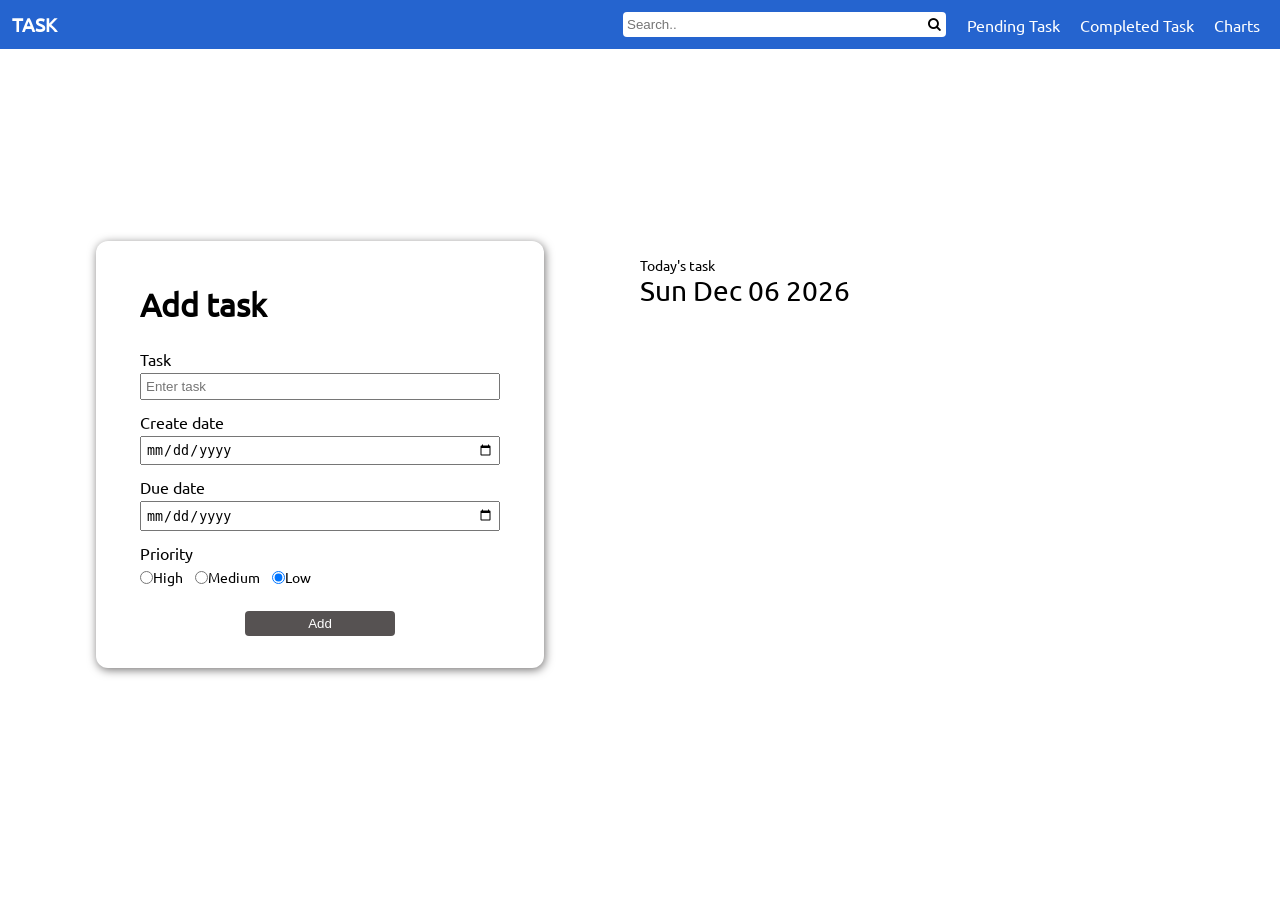
==== index.html @ 51c504b7 "Pushed code with fix ( fix remaining )" ====
<!DOCTYPE html>
<html lang="en">

<head>
    <meta charset="UTF-8">
    <meta name="viewport" content="width=device-width, initial-scale=1.0">
    <title>TO-DO's</title>
    <link rel="stylesheet" href="https://cdnjs.cloudflare.com/ajax/libs/font-awesome/4.7.0/css/font-awesome.min.css">
    <link rel="stylesheet" href="./style/style.css">
    <script defer src="./script/script.js"></script>
    <script src="https://code.jquery.com/jquery-1.10.2.js"></script>
</head>

<body>

    <div id="nav-placeholder" class="nav-bar">

    </div>

    <div class="grid-container" id="grid-container-id">
        <div class="side-pannel">
            <form onsubmit="handleUploadData()" class="submit-form">
                <div class="form-header-block">
                    <h1 class="form-header">
                        Add task
                    </h1>
                </div>

                <div class="form-element-block">
                    <div class="form-input-element-block">
                        <div class="form-titile-block">
                            <label for="">Task</label>
                            <p class="error-message" id="name-error-id"></p>
                        </div>
                        <input type="text" class="form-input" placeholder="Enter task" onkeyup="handleNameKeyUp()"
                            name="company-name" id="task-name-id" maxlength="50" autocomplete="off" required>
                    </div>
                    <div class="form-input-element-block">
                        <div class="form-titile-block">
                            <label for="">Create date</label>
                            <p class="error-message" id="create-date-error-id"></p>
                        </div>
                        <input type="date" id="create-date-input" onchange="handleChangeDate()" class='form-input'
                            required />
                    </div>
                    <div class="form-input-element-block">
                        <div class="form-titile-block">
                            <label for="">Due date</label>
                            <p class="error-message" id="due-date-error-id"></p>
                        </div>
                        <input type="date" id="due-date-input" onchange="handleChangeDate()" class='form-input'
                            required />
                    </div>

                    <div class="form-input-element-block">
                        <div class="form-titile-block">
                            <label for="">Priority</label>
                            <p class="error-message" id="priority-error-id"></p>
                        </div>
                        <div class="priority-radio-block">
                            <div class="priority-input-block">
                                <input type="radio" id="high-id" name="priority" value="high">
                                <label for="html">High</label>
                            </div>
                            <div class="priority-input-block">
                                <input type="radio" id="medium-id" name="priority" value="medium">
                                <label for="html">Medium</label>
                            </div>
                            <div class="priority-input-block">
                                <input type="radio" id="low-id" name="priority" value="low" checked>
                                <label for="html">Low</label>
                            </div>
                        </div>
                    </div>
                </div>

                <div class="pop-up-button-block">
                    <button class="button" type="submit">Add</button>
                </div>
            </form>
        </div>
        <div class="main-screen">
            
            <div class="main-wrapper">
                <span class="today-span">Today's task</span>
                <div class="date-header">
                    <p class="today-date" id="today-date-id">100</p>
                </div>
                
                <div class="accordium-block" id="accordion">
                    <!-- Accordion items will be dynamically added here -->
                </div>
            </div>
            

            <!-- <div class="select-tag">
                <p>Pending</p>
                <p>Complete</p>
            </div> -->

            <!-- <div class="accordium-block">
                <button class="accordion">
                    <div class="accor-info-block">
                        <h4>Task Name</h4>
                        <h4>Priority</h4>
                    </div>
                </button>
                <div class="panel">
                    <div class="task-main-block">
                        <div class="task-info-block">
                            <div class="task-info-left">
                                <h5>Created date</h5>
                            </div>
                            <div class="task-info-right">
                                <h5>Answer</h5>
                            </div>
                        </div>
                    </div>
                    <div class="task-main-block">
                        <div class="task-info-block">
                            <div class="task-info-left">
                                <h5>Updated date</h5>
                            </div>
                            <div class="task-info-right">
                                <h5>Answer</h5>
                            </div>
                        </div>
                    </div>
                    <div class="task-main-block">
                        <div class="task-info-block">
                            <div class="task-info-left">
                                <h5>Priority date</h5>
                            </div>
                            <div class="task-info-right">
                                <h5>Answer</h5>
                            </div>
                        </div>
                    </div>
                </div>

            </div> -->
        </div>
    </div>

    <div id="popup-update" class="popup">
        <div class="popup-content">
            <div class="seccess-img-block">
                <img src="./assets/images/checked.png" class="success-img" alt="">
            </div>
            <p>Data Updated Successfully!</p>
        </div>
    </div>

    <div id="popup-create" class="popup">
        <div class="popup-content">
            <div class="seccess-img-block">
                <img src="./assets/images/checked.png" class="success-img" alt="">
            </div>
            <p>Data Updated Successfully!</p>
        </div>
    </div>

    <div id="popup-exist" class="popup">
        <div class="popup-content">
            <div class="seccess-img-block">
                <img src="./assets/images/remove.png" class="success-img" alt="">
            </div>
            <p id="">Task Name Already Exist!</p>
        </div>
    </div>

    <div class="overlay" id="overlay"></div>
    <div class="form-block" id="pop-up-update-id">
        <form onsubmit="handleUpdateDetails()" class="submit-update-form">
            <div class="form-header-block">
                <h1 class="form-header">
                    Update task
                </h1>
            </div>
            <div class="form-element-block">
                <div class="form-input-element-block">
                    <div class="form-titile-block">
                        <label for="">Task</label>
                        <p class="error-message" id="name-error-id"></p>
                    </div>
                    <input type="text" class="form-input" placeholder="Company name" autocomplete="off" name="company-name" id="task-name-update-id" maxlength="50" required>
                </div>
                <div class="form-input-element-block">
                    <div class="form-titile-block">
                        <label for="">Create date</label>
                        <p class="error-message" id="create-date-error-id"></p>
                    </div>
                    <input type="date" id="create-date-update-input" class='form-input' disabled/>
                </div>
                
                <div class="form-input-element-block">
                    <div class="form-titile-block">
                        <label for="">Due date</label>
                        <p class="error-message" id="due-date-update-error-id"></p>
                    </div>
                    <input type="date" id="due-date-update-input" class='form-input' required/>
                </div>
                <div class="form-input-element-block">
                    <div class="form-titile-block">
                        <label for="">Complete date</label>
                        <p class="error-message" id="complete-update-past-error-id"></p>
                        <p class="error-message" id="complete-update-future-error-id"></p>
                    </div>
                    <input type="date" id="complete-date-update-input" class='form-input' />
                </div>
                <div class="form-input-element-block">
                    <div class="form-titile-block">
                        <label for="">Priority</label>
                        <p class="error-message" id="name-error-id"></p>
                    </div>
                    <div class="priority-radio-block">
                        <div class="priority-input-block">
                            <input type="radio" id="high-id" name="priority-update" value="high">
                            <label for="html">High</label>
                        </div>
                        <div class="priority-input-block">
                            <input type="radio" id="medium-id" name="priority-update" value="medium">
                            <label for="html">Medium</label>
                        </div>
                        <div class="priority-input-block">
                            <input type="radio" id="low-id" name="priority-update" value="low">
                            <label for="html">Low</label>
                        </div>
                    </div>
                </div>
            </div>
            
            <div class="pop-up-update-button-block">
                <button class="button" id="update-button-id" type="submit">Upload</button>
                <button class="button" onclick=" event.preventDefault(); handleClosePopup()">Close</button>
            </div>
        </form>
    </div>



    <script>
        $(function () {
            $("#nav-placeholder").load("nav.html");
        });
    </script>
</body>

</html>
---- style/style.css ----
:root {
    --blue-background: rgb(53 174 195);
    --black-button: rgb(86, 82, 82);
    --white-header: white;
    --header-width: 150px;
    --burn-orange: #D34A44;
    --blue-primary: #2564CF;
}

* {
    margin: 0px;
    padding: 0px;
    box-sizing: border-box;
}

input:focus {
    outline: none;
}

@font-face {
    font-family: "ubuntu-regular";
    src: URL("../assets/fonts/Ubuntu-Regular.ttf") format("truetype");
}

body {
    font-family: "ubuntu-regular";
}

/* --------- Nav Bar ----------- */

.nav-bar.blur{
    filter: blur(2px);
    pointer-events: none;
}

.bar {
    padding: 12px 4px;
    background-color: var(--blue-primary);
    display: flex;
    justify-content: space-between;
    align-items: center;
}

.logo h3 {
    color: white;
    padding: 0px 8px;
    cursor: pointer;
}

.tabs li {
    list-style-type: none;
    display: inline-flex;
    margin: 0px 8px;
    color: white;
    cursor: pointer;
    transition: 0.2s;
}

.tabs li:hover {
    text-decoration: underline;
    scale: 1.01;
}

.tabs {
    margin: 0px 8px;
}

.tabs-list.highlight {
    color: black;
}

.search-block {
    position: relative;
}

.search-block input {
    width: 300px;
    padding: 5.2px 4px;
    border: none;
    border-top-left-radius: 4px;
    border-bottom-left-radius: 4px;
}

.search-block button {
    /* position: absolute; */
    padding: 5.2px 6px;
    border: none;
    background-color: white;
    cursor: pointer;
    transform: translateX(-5px);
    border-top-right-radius: 4px;
    border-bottom-right-radius: 4px;
}

.club {
    display: flex;
    align-items: center;
}

/* --------- Nav Bar End ----------- */

/* form block start  */

.grid-container {
    height: 90vh;
    /* min-height: 600px; */
    display: grid;
    grid-template-columns: repeat(2, 1fr);
}

.grid-container.blur{
    filter: blur(2px);
    pointer-events: none;
}

.side-pannel {
    grid-column: 1 / 2;
    height: 100%;
    display: flex;
    justify-content: center;
    align-items: center;

    /* background-color: #D34A44; */
}


.submit-form {
    margin: 32px;
    padding: 32px;
    box-shadow: 1px 2px 10px rgb(117, 115, 115);
    width: 70%;
    border-radius: 12px;
}

.form-header-block {
    /* background-color: var(--blue-primary); */
    /* padding: 8px; */
    color: black;
}

.form-header {
    margin: 12px;
}

.form-header-text {
    margin: 0px 12px 12px 12px;
}

.form-element-block {
    margin: 24px 0px;
}

.form-input-element-block {
    margin: 8px 12px;
}

.form-input {
    margin: 4px 0px;
    padding: 4px;
    width: 100%;
    box-sizing: border-box;
}

.form-titile-block {
    display: flex;
    justify-content: space-between;
}

.error-message {
    font-size: 14px;
    color: red;
    margin: 0px;
}


.priority-radio-block {
    margin: 4px 0px;
}

.priority-input-block {
    display: inline-flex;
    align-items: center;
    margin: 0px 8px 0px 0px;
}

.priority-input-block label {
    font-size: 14px;
}

.button {
    width: var(--header-width);
    padding: 5px 0px;
    background-color: var(--black-button);
    color: white;
    border: none;
    cursor: pointer;
    border-radius: 4px;
}


.pop-up-button-block {
    display: flex;
    justify-content: center;
}

/* ***** form block end***** */

/* -------- Accordium -------- */

.today-date{
    font-size: 28px;
}

.accordion {
    background-color: #C8D8F3;
    color: #444;
    cursor: pointer;
    padding: 18px;
    width: 100%;
    border: none;
    text-align: left;
    outline: none;
    font-size: 15px;
    transition: 0.4s;
    margin: 2px 0px;
    border-radius: 4px;
}

.scrollable {
    overflow-y: auto;
    max-height: 320px; /* Adjust height as needed */
}

.active,
.accordion:hover {
    background-color: #5888DA;
}

.accordion:after {
    /* content: '\002B'; */
    color: #777;
    font-weight: bold;
    float: right;
    margin-left: 5px;
}

.active:after {
    /* content: "\2212"; */
}

.panel {
    padding: 0 18px;
    background-color: white;
    max-height: 0;
    overflow: hidden;
    transition: max-height 0.2s ease-out;
    width: 100%;
}

.accor-info-block{
    display: flex;
    justify-content: space-between;
}

.task-info-block{
    display: inline-flex;
    margin: 8px 0px;
}

.task-info-left{
    width: 100px;
}

.task-info-right{
    padding: 0px 8px;
}

.date-header{
    /* margin: 32px 0px; */
}

.select-tag{
    display: inline-flex;
    margin: 8px 0px;
}

.select-tag p{
    margin-right: 12px;
}

.club-priority{
    display: inline-flex;
    align-items: center;
}

.club-priority h4{
    margin: 0px 8px;
}

.club-priority button{
    padding: 0px 8px;
}

.button-container {
    margin: 8px 0px;
    display: flex;
    justify-content: space-between;
}

.button-container button{
    width: 150px;
    padding: 4px 0px;
    background-color: var(--black-button);
    color: white;
    border: none;
    border-radius: 2px;
}

.main-screen{
    display: flex;
    align-items: center;
}

.main-wrapper{
    height: 400px;
    width: 500px;
}

.today-span{
    font-size: 14px;
}

.accordium-block{
    margin: 16px 0px;
}

/* ------- Accordium end ------------ */

/* response pop up */

.popup {
    display: none;
    position: fixed;
    top: 50%;
    left: 50%;
    transform: translate(-50%, -50%);
    background-color: #f4f4f4;
    padding: 20px;
    border: 1px solid #ccc;
    border-radius: 5px;
    box-shadow: 0 0 10px rgba(0, 0, 0, 0.3);
    z-index: 3;
}


.popup-content {
    text-align: center;
}

.popup-content p{
    margin: 8px 0px;
}

.close {
    position: absolute;
    top: 5px;
    right: 10px;
    cursor: pointer;
}

.seccess-img-block{
    display: flex;
    justify-content: center;
}

.success-img{
    height: 50px;
    width: 50px;
}

/* ++++++++++++++++++++++ */

/* ____________________OVERLAY________________ */

.overlay {
    display: none;
    position: fixed;
    top: 0;
    left: 0;
    width: 100%;
    height: 100%;
    background-color: rgba(0, 0, 0, 0.7);
    z-index: 1;
    pointer-events: none;
}

.form-block {
    display: none;
}

.form-block.active {
    display: block;
    box-shadow: 1px 1px 10px black;
    border-radius: 12px;
    width: 560px;
    position: fixed;
    top: 32px;
    background-color: white;
    left: 50%;
    transform: translateX(-50%);
    z-index: 2;
}


.submit-update-form {
    padding: 32px;
}

.pop-up-update-button-block{
    display: flex;
    justify-content: space-between;
}

/* 
.form-header-block {
    background-color: #004976;
    padding: 8px;
    color: white;
}

.form-header {
    margin: 12px;
}

.form-header-text {
    margin: 0px 12px 12px 12px;
}

.form-element-block {
    margin: 16px 0px;
}

.form-input-element-block {
    margin: 0px 12px;
}

.form-input {
    margin: 4px 0px;
    padding: 4px;
    width: 100%;
    box-sizing: border-box;
}

.form-titile-block {
    display: flex;
    justify-content: space-between;
}

.error-message {
    font-size: 14px;
    color: red;
    margin: 0px;
}


.priority-radio-block {
    margin: 4px 0px;
}

.priority-input-block {
    display: inline-flex;
    align-items: center;
    margin: 0px 8px 0px 0px;
}

.priority-input-block label {
    font-size: 14px;
}

.button {
    width: var(--header-width);
    padding: 5px 0px;
    background-color: var(--black-button);
    color: white;
    border: none;
    cursor: pointer;
    border-radius: 4px;
} */

/* ____________________OVERLAY END________________ */
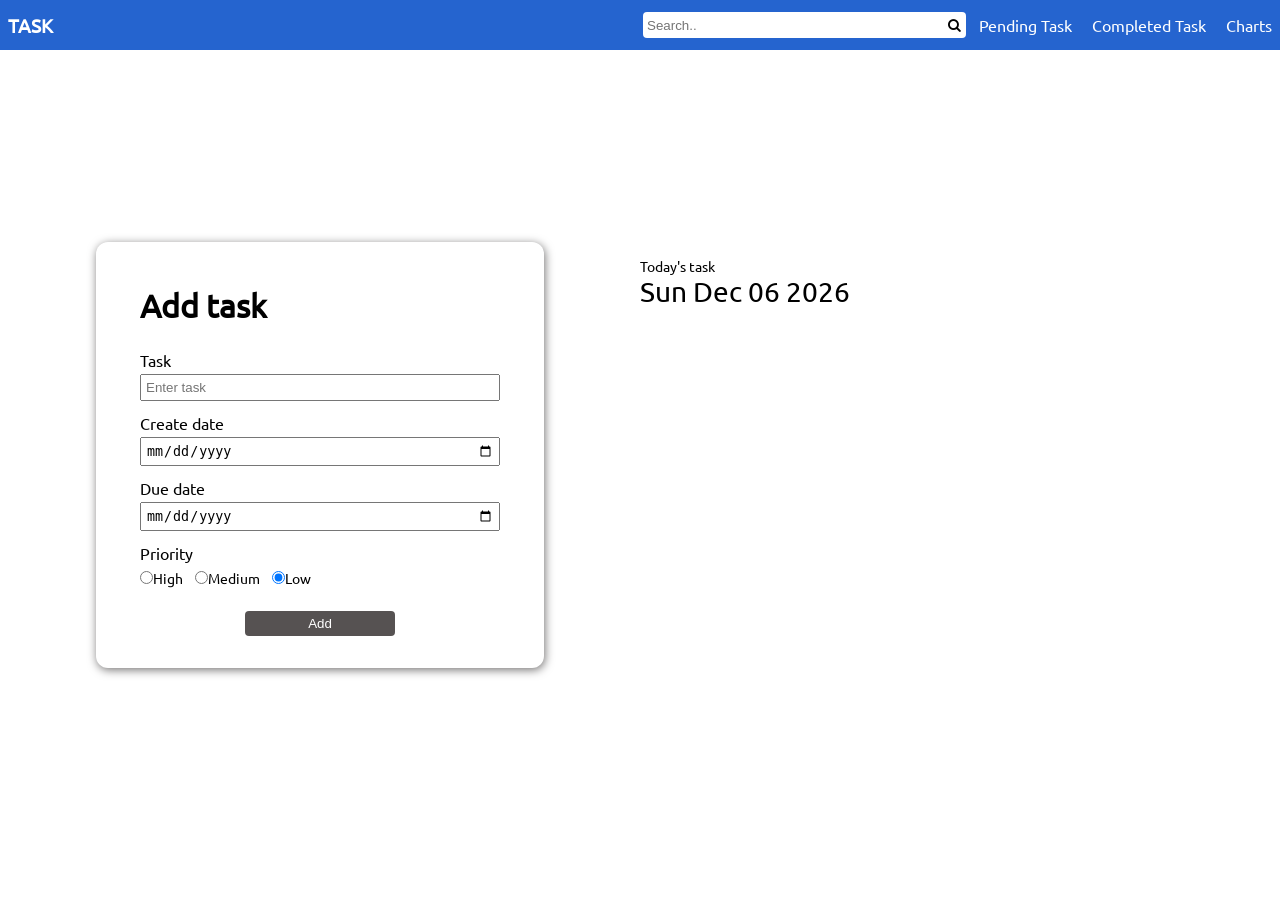
==== commit 3bd30fa0: "Fixed all issue (TEST)" ====
--- a/index.html
+++ b/index.html
@@ -13,9 +13,28 @@
 
 <body>
 
-    <div id="nav-placeholder" class="nav-bar">
-
-    </div>
+    <!-- <div id="nav-placeholder" class="nav-bar">
+
+    </div> -->
+
+    <nav class="bar" id="bar-id">
+        <div class="logo">
+            <h3 onclick="location.href='index.html'">TASK</h3>
+        </div>
+        <div class="club">
+            <form class="search-block">
+                <input type="text" autocomplete="off" id="search-input-id" placeholder="Search.." maxlength="120">
+                <button onclick="submitSearchValue()" ><i class="fa fa-search"></i></button>
+            </form>
+            <div class="tabs">
+                <ul>
+                    <li class="tabs-list" id="link-1" onclick=" location.href='pending.html'">Pending Task</li>
+                    <li class="tabs-list" id="link-2" onclick=" location.href='complete.html'">Completed Task</li>
+                    <li class="tabs-list" id="link-3" onclick=" location.href='chart.html'">Charts</li>
+                </ul>
+            </div>
+        </div>
+    </nav>
 
     <div class="grid-container" id="grid-container-id">
         <div class="side-pannel">
@@ -86,7 +105,9 @@
                 <div class="date-header">
                     <p class="today-date" id="today-date-id">100</p>
                 </div>
-                
+                <div class="error-message-block">
+                    <p class="no-data-error" id="no-data-text-id">No data to display</p>
+                </div>
                 <div class="accordium-block" id="accordion">
                     <!-- Accordion items will be dynamically added here -->
                 </div>
@@ -239,11 +260,11 @@
 
 
 
-    <script>
+    <!-- <script>
         $(function () {
             $("#nav-placeholder").load("nav.html");
         });
-    </script>
+    </script> -->
 </body>
 
 </html>
--- a/style/style.css
+++ b/style/style.css
@@ -34,11 +34,17 @@
 }
 
 .bar {
-    padding: 12px 4px;
+    /* padding: 12px 4px;
     background-color: var(--blue-primary);
     display: flex;
     justify-content: space-between;
-    align-items: center;
+    align-items: center; */
+    padding: 0px 0px;
+    background-color: var(--blue-primary);
+    display: flex;
+    justify-content: space-between;
+    align-items: center;
+    height: 50px;
 }
 
 .logo h3 {
@@ -47,22 +53,29 @@
     cursor: pointer;
 }
 
+.tabs{
+    height: 100%;
+}
+
+.tabs ul{
+    height: 100%;
+}
+
 .tabs li {
     list-style-type: none;
     display: inline-flex;
-    margin: 0px 8px;
+    /* margin: 0px 8px; */
+    padding: 0px 8px;
     color: white;
     cursor: pointer;
     transition: 0.2s;
+    height: 100%;
+    align-items: center;
 }
 
 .tabs li:hover {
-    text-decoration: underline;
-    scale: 1.01;
-}
-
-.tabs {
-    margin: 0px 8px;
+    background-color: #444;
+    /* scale: 1.01; */
 }
 
 .tabs-list.highlight {
@@ -95,7 +108,9 @@
 .club {
     display: flex;
     align-items: center;
-}
+    height: 100%;
+}
+
 
 /* --------- Nav Bar End ----------- */
 
@@ -378,6 +393,14 @@
     width: 50px;
 }
 
+.no-data-error{
+    margin: 8px 0px;
+    color: black;
+    text-align: center;
+    font-style: italic;
+    display: none;
+}
+
 /* ++++++++++++++++++++++ */
 
 /* ____________________OVERLAY________________ */
